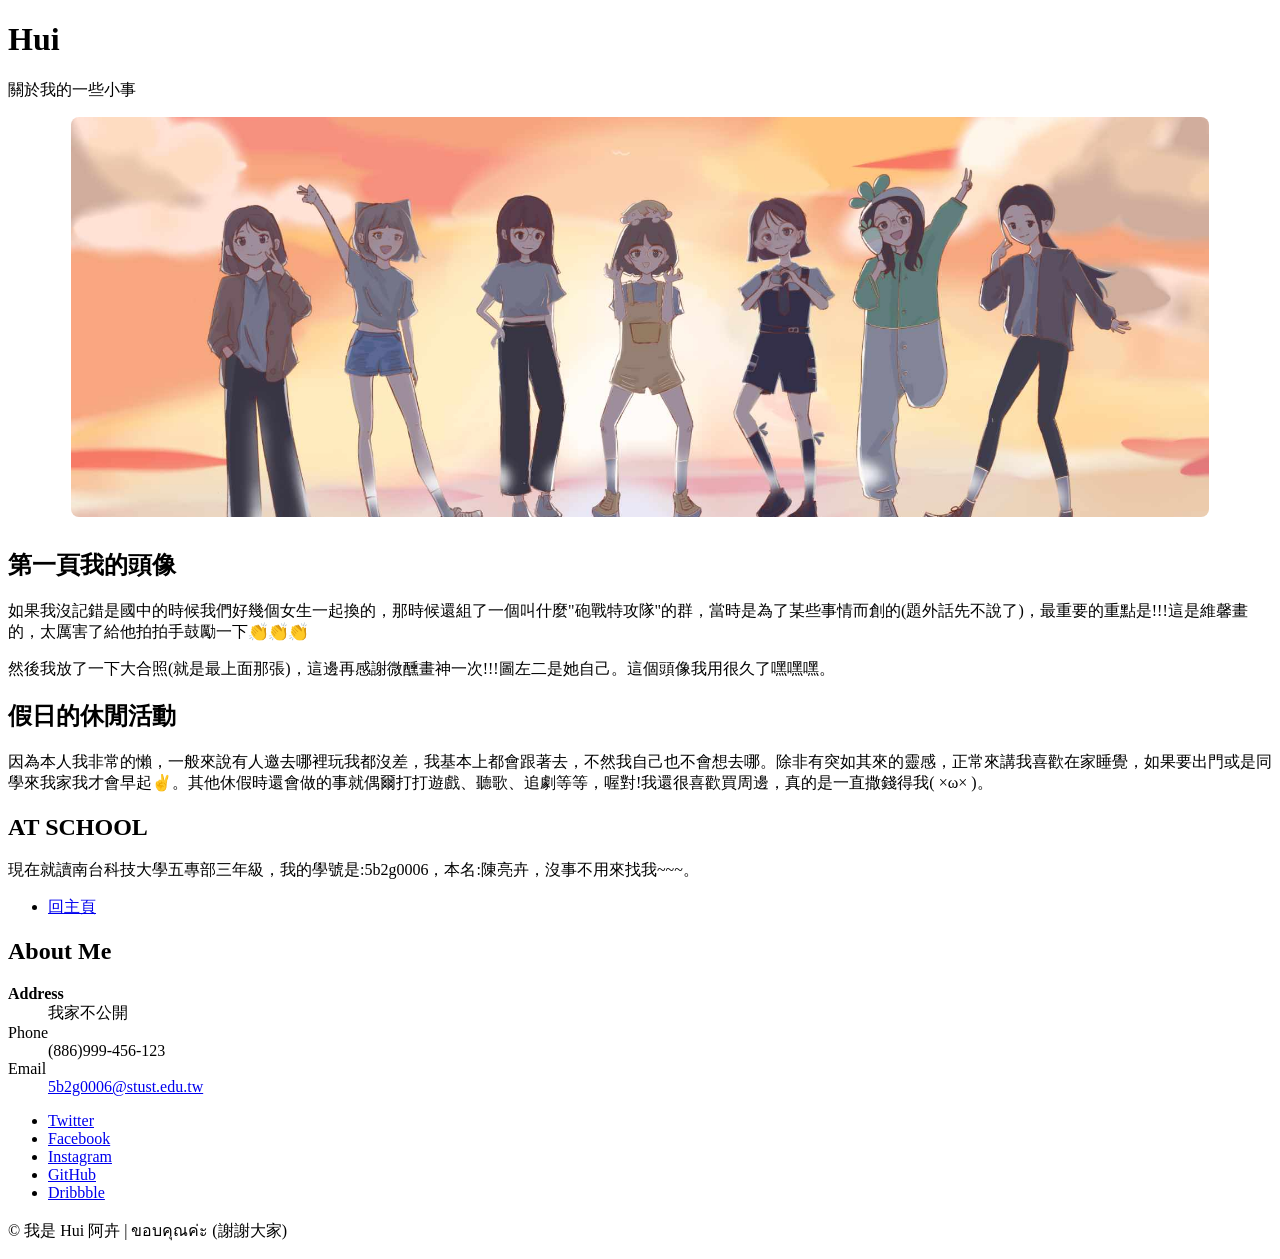
==== generic.html @ 8bd223f3 "Add files via upload" ====
<!DOCTYPE HTML>
<!--
	Stellar by HTML5 UP
	html5up.net | @ajlkn
	Free for personal and commercial use under the CCA 3.0 license (html5up.net/license)
-->
<html>
	<head>
		<title>mynameishui</title>
		<meta charset="utf-8" />
		<meta name="viewport" content="width=device-width, initial-scale=1, user-scalable=no" />
		<link rel="stylesheet" href="assets/css/main.css" />
		<noscript><link rel="stylesheet" href="assets/css/noscript.css" /></noscript>
	</head>
	<body class="is-preload">

		<!-- Wrapper -->
			<div id="wrapper">

				<!-- Header -->
					<header id="header">
						<h1>Hui</h1>
						<p>關於我的一些小事</p>
					</header>

				<!-- Main -->
					<div id="main">

						<!-- Content -->
							<section id="content" class="main">
								<div class="image main" style="display: block; width: 90%; height: 25em; overflow: hidden; border-radius: 8px; margin: 0 auto 2em auto;">
                                    <img src="images/pppp.jpeg" alt="合照" 
                                         style="display: block; width: 100%; height: 100%; object-fit: cover; object-position: center;" />
                                </div>
														
								<h2>第一頁我的頭像</h2>
								<p>如果我沒記錯是國中的時候我們好幾個女生一起換的，那時候還組了一個叫什麼"砲戰特攻隊"的群，當時是為了某些事情而創的(題外話先不說了)，最重要的重點是!!!這是維馨畫的，太厲害了給他拍拍手鼓勵一下👏👏👏</p>
								<p>然後我放了一下大合照(就是最上面那張)，這邊再感謝微醺畫神一次!!!圖左二是她自己。這個頭像我用很久了嘿嘿嘿。</p>
								<h2>假日的休閒活動</h2>
								<p>因為本人我非常的懶，一般來說有人邀去哪裡玩我都沒差，我基本上都會跟著去，不然我自己也不會想去哪。除非有突如其來的靈感，正常來講我喜歡在家睡覺，如果要出門或是同學來我家我才會早起✌️。其他休假時還會做的事就偶爾打打遊戲、聽歌、追劇等等，喔對!我還很喜歡買周邊，真的是一直撒錢得我( ×ω× )。</p>
							</section>

					</div>

				<!-- Footer -->
					<footer id="footer">
						<section>
							<h2>AT SCHOOL</h2>
							<p>現在就讀南台科技大學五專部三年級，我的學號是:5b2g0006，本名:陳亮卉，沒事不用來找我~~~。</p>
							<ul class="actions">
								<li><a href="index.html" class="button">回主頁</a></li>
							</ul>
						</section>
						<section>
							<h2>About Me</h2>
							<dl class="alt">
								<dt><strong>Address</strong></dt>
								<dd>我家不公開</dd>
								<dt>Phone</dt>
								<dd>(886)999-456-123</dd>
								<dt>Email</dt>
								<dd><a href="#">5b2g0006@stust.edu.tw</a></dd>
							</dl>
							<ul class="icons">
								<li><a href="#" class="icon brands fa-twitter alt"><span class="label">Twitter</span></a></li>
								<li><a href="#" class="icon brands fa-facebook-f alt"><span class="label">Facebook</span></a></li>
								<li><a href="https://www.instagram.com/syx._.0923_0304/" class="icon brands fa-instagram alt"><span class="label">Instagram</span></a></li>
								<li><a href="#" class="icon brands fa-github alt"><span class="label">GitHub</span></a></li>
								<li><a href="#" class="icon brands fa-dribbble alt"><span class="label">Dribbble</span></a></li>
							</ul>
						</section>
						<p class="copyright">&copy; 我是 Hui 阿卉 | ขอบคุณค่ะ (謝謝大家)</p>
					</footer>

			</div>

		<!-- Scripts -->
			<script src="assets/js/jquery.min.js"></script>
			<script src="assets/js/jquery.scrollex.min.js"></script>
			<script src="assets/js/jquery.scrolly.min.js"></script>
			<script src="assets/js/browser.min.js"></script>
			<script src="assets/js/breakpoints.min.js"></script>
			<script src="assets/js/util.js"></script>
			<script src="assets/js/main.js"></script>

	</body>
</html>
---- assets/css/main.css ----
@import url(fontawesome-all.min.css);
@import 'https://fonts.googleapis.com/css?family=Source+Sans+Pro:300,400';

/*
	Stellar by HTML5 UP
	html5up.net | @ajlkn
	Free for personal and commercial use under the CCA 3.0 license (html5up.net/license)
*/

html, body, div, span, applet, object,
iframe, h1, h2, h3, h4, h5, h6, p, blockquote,
pre, a, abbr, acronym, address, big, cite,
code, del, dfn, em, img, ins, kbd, q, s, samp,
small, strike, strong, sub, sup, tt, var, b,
u, i, center, dl, dt, dd, ol, ul, li, fieldset,
form, label, legend, table, caption, tbody,
tfoot, thead, tr, th, td, article, aside,
canvas, details, embed, figure, figcaption,
footer, header, hgroup, menu, nav, output, ruby,
section, summary, time, mark, audio, video {
	margin: 0;
	padding: 0;
	border: 0;
	font-size: 100%;
	font: inherit;
	vertical-align: baseline;}

article, aside, details, figcaption, figure,
footer, header, hgroup, menu, nav, section {
	display: block;}

body {
	line-height: 1;
}

ol, ul {
	list-style: none;
}

blockquote, q {
	quotes: none;
}

	blockquote:before, blockquote:after, q:before, q:after {
		content: '';
		content: none;
	}

table {
	border-collapse: collapse;
	border-spacing: 0;
}

body {
	-webkit-text-size-adjust: none;
}

mark {
	background-color: transparent;
	color: inherit;
}

input::-moz-focus-inner {
	border: 0;
	padding: 0;
}

input, select, textarea {
	-moz-appearance: none;
	-webkit-appearance: none;
	-ms-appearance: none;
	appearance: none;
}

/* Basic */

	@-ms-viewport {
		width: device-width;
	}

	body {
		-ms-overflow-style: scrollbar;
	}

	@media screen and (max-width: 480px) {

		html, body {
			min-width: 320px;
		}

	}

	html {
		box-sizing: border-box;
	}

	*, *:before, *:after {
		box-sizing: inherit;
	}

	body {
		background-color: #935d8c;
		background-image: url("images/overlay.png"), -moz-linear-gradient(45deg, #e37682 15%, #5f4d93 85%);
		background-image: url("images/overlay.png"), -webkit-linear-gradient(45deg, #e37682 15%, #5f4d93 85%);
		background-image: url("images/overlay.png"), -ms-linear-gradient(45deg, #e37682 15%, #5f4d93 85%);
		background-image: url("images/overlay.png"), linear-gradient(45deg, #e37682 15%, #5f4d93 85%);
	}

		body.is-preload *, body.is-preload *:before, body.is-preload *:after {
			-moz-animation: none !important;
			-webkit-animation: none !important;
			-ms-animation: none !important;
			animation: none !important;
			-moz-transition: none !important;
			-webkit-transition: none !important;
			-ms-transition: none !important;
			transition: none !important;
		}

/* Type */

	body {
		background-color: #935d8c;
		color: rgba(255, 255, 255, 0.65);
	}

	body, input, select, textarea {
		font-family: "Source Sans Pro", Helvetica, sans-serif;
		font-size: 17pt;
		font-weight: 300;
		line-height: 1.65;
	}

		@media screen and (max-width: 1680px) {

			body, input, select, textarea {
				font-size: 14pt;
			}

		}

		@media screen and (max-width: 1280px) {

			body, input, select, textarea {
				font-size: 12pt;
			}

		}

		@media screen and (max-width: 360px) {

			body, input, select, textarea {
				font-size: 11pt;
			}

		}

	a {
		-moz-transition: color 0.2s ease, border-bottom 0.2s ease;
		-webkit-transition: color 0.2s ease, border-bottom 0.2s ease;
		-ms-transition: color 0.2s ease, border-bottom 0.2s ease;
		transition: color 0.2s ease, border-bottom 0.2s ease;
		text-decoration: none;
		border-bottom: dotted 1px;
		color: inherit;
	}

		a:hover {
			border-bottom-color: transparent;
		}

	strong, b {
		font-weight: 400;
	}

	em, i {
		font-style: italic;
	}

	p {
		margin: 0 0 2em 0;
	}

		p.content {
			-moz-columns: 20em 2;
			-webkit-columns: 20em 2;
			-ms-columns: 20em 2;
			columns: 20em 2;
			-moz-column-gap: 2em;
			-webkit-column-gap: 2em;
			-ms-column-gap: 2em;
			column-gap: 2em;
			text-align: justify;
		}

	h1, h2, h3, h4, h5, h6 {
		font-weight: 300;
		line-height: 1.5;
		margin: 0 0 0.7em 0;
		letter-spacing: -0.025em;
	}

		h1 a, h2 a, h3 a, h4 a, h5 a, h6 a {
			color: inherit;
			text-decoration: none;
		}

	h1 {
		font-size: 2.5em;
		line-height: 1.2;
	}

	h2 {
		font-size: 1.5em;
	}

	h3 {
		font-size: 1.25em;
	}

	h4 {
		font-size: 1.1em;
	}

	h5 {
		font-size: 0.9em;
	}

	h6 {
		font-size: 0.7em;
	}

	@media screen and (max-width: 736px) {

		h1 {
			font-size: 2em;
		}

	}

	sub {
		font-size: 0.8em;
		position: relative;
		top: 0.5em;
	}

	sup {
		font-size: 0.8em;
		position: relative;
		top: -0.5em;
	}

	blockquote {
		border-left: solid 4px;
		font-style: italic;
		margin: 0 0 2em 0;
		padding: 0.5em 0 0.5em 2em;
	}

	code {
		border-radius: 8px;
		border: solid 1px;
		font-family: "Courier New", monospace;
		font-size: 0.9em;
		margin: 0 0.25em;
		padding: 0.25em 0.65em;
	}

	pre {
		-webkit-overflow-scrolling: touch;
		font-family: "Courier New", monospace;
		font-size: 0.9em;
		margin: 0 0 2em 0;
	}

		pre code {
			display: block;
			line-height: 1.75;
			padding: 1em 1.5em;
			overflow-x: auto;
		}

	hr {
		border: 0;
		border-bottom: solid 1px;
		margin: 2em 0;
	}

		hr.major {
			margin: 3em 0;
		}

	.align-left {
		text-align: left;
	}

	.align-center {
		text-align: center;
	}

	.align-right {
		text-align: right;
	}

	input, select, textarea {
		color: #ffffff;
	}

	a:hover {
		color: #ffffff;
	}

	strong, b {
		color: #ffffff;
	}

	h1, h2, h3, h4, h5, h6 {
		color: #ffffff;
	}

	blockquote {
		border-left-color: rgba(255, 255, 255, 0.35);
	}

	code {
		background: rgba(255, 255, 255, 0.075);
		border-color: rgba(255, 255, 255, 0.35);
	}

	hr {
		border-bottom-color: rgba(255, 255, 255, 0.35);
	}

/* Row */

	.row {
		display: flex;
		flex-wrap: wrap;
		box-sizing: border-box;
		align-items: stretch;
	}

		.row > * {
			box-sizing: border-box;
		}

		.row.gtr-uniform > * > :last-child {
			margin-bottom: 0;
		}

		.row.aln-left {
			justify-content: flex-start;
		}

		.row.aln-center {
			justify-content: center;
		}

		.row.aln-right {
			justify-content: flex-end;
		}

		.row.aln-top {
			align-items: flex-start;
		}

		.row.aln-middle {
			align-items: center;
		}

		.row.aln-bottom {
			align-items: flex-end;
		}

		.row > .imp {
			order: -1;
		}

		.row > .col-1 {
			width: 8.33333%;
		}

		.row > .off-1 {
			margin-left: 8.33333%;
		}

		.row > .col-2 {
			width: 16.66667%;
		}

		.row > .off-2 {
			margin-left: 16.66667%;
		}

		.row > .col-3 {
			width: 25%;
		}

		.row > .off-3 {
			margin-left: 25%;
		}

		.row > .col-4 {
			width: 33.33333%;
		}

		.row > .off-4 {
			margin-left: 33.33333%;
		}

		.row > .col-5 {
			width: 41.66667%;
		}

		.row > .off-5 {
			margin-left: 41.66667%;
		}

		.row > .col-6 {
			width: 50%;
		}

		.row > .off-6 {
			margin-left: 50%;
		}

		.row > .col-7 {
			width: 58.33333%;
		}

		.row > .off-7 {
			margin-left: 58.33333%;
		}

		.row > .col-8 {
			width: 66.66667%;
		}

		.row > .off-8 {
			margin-left: 66.66667%;
		}

		.row > .col-9 {
			width: 75%;
		}

		.row > .off-9 {
			margin-left: 75%;
		}

		.row > .col-10 {
			width: 83.33333%;
		}

		.row > .off-10 {
			margin-left: 83.33333%;
		}

		.row > .col-11 {
			width: 91.66667%;
		}

		.row > .off-11 {
			margin-left: 91.66667%;
		}

		.row > .col-12 {
			width: 100%;
		}

		.row > .off-12 {
			margin-left: 100%;
		}

		.row.gtr-0 {
			margin-top: 0;
			margin-left: 0em;
		}

			.row.gtr-0 > * {
				padding: 0 0 0 0em;
			}

			.row.gtr-0.gtr-uniform {
				margin-top: 0em;
			}

				.row.gtr-0.gtr-uniform > * {
					padding-top: 0em;
				}

		.row.gtr-25 {
			margin-top: 0;
			margin-left: -0.375em;
		}

			.row.gtr-25 > * {
				padding: 0 0 0 0.375em;
			}

			.row.gtr-25.gtr-uniform {
				margin-top: -0.375em;
			}

				.row.gtr-25.gtr-uniform > * {
					padding-top: 0.375em;
				}

		.row.gtr-50 {
			margin-top: 0;
			margin-left: -0.75em;
		}

			.row.gtr-50 > * {
				padding: 0 0 0 0.75em;
			}

			.row.gtr-50.gtr-uniform {
				margin-top: -0.75em;
			}

				.row.gtr-50.gtr-uniform > * {
					padding-top: 0.75em;
				}

		.row {
			margin-top: 0;
			margin-left: -1.5em;
		}

			.row > * {
				padding: 0 0 0 1.5em;
			}

			.row.gtr-uniform {
				margin-top: -1.5em;
			}

				.row.gtr-uniform > * {
					padding-top: 1.5em;
				}

		.row.gtr-150 {
			margin-top: 0;
			margin-left: -2.25em;
		}

			.row.gtr-150 > * {
				padding: 0 0 0 2.25em;
			}

			.row.gtr-150.gtr-uniform {
				margin-top: -2.25em;
			}

				.row.gtr-150.gtr-uniform > * {
					padding-top: 2.25em;
				}

		.row.gtr-200 {
			margin-top: 0;
			margin-left: -3em;
		}

			.row.gtr-200 > * {
				padding: 0 0 0 3em;
			}

			.row.gtr-200.gtr-uniform {
				margin-top: -3em;
			}

				.row.gtr-200.gtr-uniform > * {
					padding-top: 3em;
				}

		@media screen and (max-width: 1680px) {

			.row {
				display: flex;
				flex-wrap: wrap;
				box-sizing: border-box;
				align-items: stretch;
			}

				.row > * {
					box-sizing: border-box;
				}

				.row.gtr-uniform > * > :last-child {
					margin-bottom: 0;
				}

				.row.aln-left {
					justify-content: flex-start;
				}

				.row.aln-center {
					justify-content: center;
				}

				.row.aln-right {
					justify-content: flex-end;
				}

				.row.aln-top {
					align-items: flex-start;
				}

				.row.aln-middle {
					align-items: center;
				}

				.row.aln-bottom {
					align-items: flex-end;
				}

				.row > .imp-xlarge {
					order: -1;
				}

				.row > .col-1-xlarge {
					width: 8.33333%;
				}

				.row > .off-1-xlarge {
					margin-left: 8.33333%;
				}

				.row > .col-2-xlarge {
					width: 16.66667%;
				}

				.row > .off-2-xlarge {
					margin-left: 16.66667%;
				}

				.row > .col-3-xlarge {
					width: 25%;
				}

				.row > .off-3-xlarge {
					margin-left: 25%;
				}

				.row > .col-4-xlarge {
					width: 33.33333%;
				}

				.row > .off-4-xlarge {
					margin-left: 33.33333%;
				}

				.row > .col-5-xlarge {
					width: 41.66667%;
				}

				.row > .off-5-xlarge {
					margin-left: 41.66667%;
				}

				.row > .col-6-xlarge {
					width: 50%;
				}

				.row > .off-6-xlarge {
					margin-left: 50%;
				}

				.row > .col-7-xlarge {
					width: 58.33333%;
				}

				.row > .off-7-xlarge {
					margin-left: 58.33333%;
				}

				.row > .col-8-xlarge {
					width: 66.66667%;
				}

				.row > .off-8-xlarge {
					margin-left: 66.66667%;
				}

				.row > .col-9-xlarge {
					width: 75%;
				}

				.row > .off-9-xlarge {
					margin-left: 75%;
				}

				.row > .col-10-xlarge {
					width: 83.33333%;
				}

				.row > .off-10-xlarge {
					margin-left: 83.33333%;
				}

				.row > .col-11-xlarge {
					width: 91.66667%;
				}

				.row > .off-11-xlarge {
					margin-left: 91.66667%;
				}

				.row > .col-12-xlarge {
					width: 100%;
				}

				.row > .off-12-xlarge {
					margin-left: 100%;
				}

				.row.gtr-0 {
					margin-top: 0;
					margin-left: 0em;
				}

					.row.gtr-0 > * {
						padding: 0 0 0 0em;
					}

					.row.gtr-0.gtr-uniform {
						margin-top: 0em;
					}

						.row.gtr-0.gtr-uniform > * {
							padding-top: 0em;
						}

				.row.gtr-25 {
					margin-top: 0;
					margin-left: -0.375em;
				}

					.row.gtr-25 > * {
						padding: 0 0 0 0.375em;
					}

					.row.gtr-25.gtr-uniform {
						margin-top: -0.375em;
					}

						.row.gtr-25.gtr-uniform > * {
							padding-top: 0.375em;
						}

				.row.gtr-50 {
					margin-top: 0;
					margin-left: -0.75em;
				}

					.row.gtr-50 > * {
						padding: 0 0 0 0.75em;
					}

					.row.gtr-50.gtr-uniform {
						margin-top: -0.75em;
					}

						.row.gtr-50.gtr-uniform > * {
							padding-top: 0.75em;
						}

				.row {
					margin-top: 0;
					margin-left: -1.5em;
				}

					.row > * {
						padding: 0 0 0 1.5em;
					}

					.row.gtr-uniform {
						margin-top: -1.5em;
					}

						.row.gtr-uniform > * {
							padding-top: 1.5em;
						}

				.row.gtr-150 {
					margin-top: 0;
					margin-left: -2.25em;
				}

					.row.gtr-150 > * {
						padding: 0 0 0 2.25em;
					}

					.row.gtr-150.gtr-uniform {
						margin-top: -2.25em;
					}

						.row.gtr-150.gtr-uniform > * {
							padding-top: 2.25em;
						}

				.row.gtr-200 {
					margin-top: 0;
					margin-left: -3em;
				}

					.row.gtr-200 > * {
						padding: 0 0 0 3em;
					}

					.row.gtr-200.gtr-uniform {
						margin-top: -3em;
					}

						.row.gtr-200.gtr-uniform > * {
							padding-top: 3em;
						}

		}

		@media screen and (max-width: 1280px) {

			.row {
				display: flex;
				flex-wrap: wrap;
				box-sizing: border-box;
				align-items: stretch;
			}

				.row > * {
					box-sizing: border-box;
				}

				.row.gtr-uniform > * > :last-child {
					margin-bottom: 0;
				}

				.row.aln-left {
					justify-content: flex-start;
				}

				.row.aln-center {
					justify-content: center;
				}

				.row.aln-right {
					justify-content: flex-end;
				}

				.row.aln-top {
					align-items: flex-start;
				}

				.row.aln-middle {
					align-items: center;
				}

				.row.aln-bottom {
					align-items: flex-end;
				}

				.row > .imp-large {
					order: -1;
				}

				.row > .col-1-large {
					width: 8.33333%;
				}

				.row > .off-1-large {
					margin-left: 8.33333%;
				}

				.row > .col-2-large {
					width: 16.66667%;
				}

				.row > .off-2-large {
					margin-left: 16.66667%;
				}

				.row > .col-3-large {
					width: 25%;
				}

				.row > .off-3-large {
					margin-left: 25%;
				}

				.row > .col-4-large {
					width: 33.33333%;
				}

				.row > .off-4-large {
					margin-left: 33.33333%;
				}

				.row > .col-5-large {
					width: 41.66667%;
				}

				.row > .off-5-large {
					margin-left: 41.66667%;
				}

				.row > .col-6-large {
					width: 50%;
				}

				.row > .off-6-large {
					margin-left: 50%;
				}

				.row > .col-7-large {
					width: 58.33333%;
				}

				.row > .off-7-large {
					margin-left: 58.33333%;
				}

				.row > .col-8-large {
					width: 66.66667%;
				}

				.row > .off-8-large {
					margin-left: 66.66667%;
				}

				.row > .col-9-large {
					width: 75%;
				}

				.row > .off-9-large {
					margin-left: 75%;
				}

				.row > .col-10-large {
					width: 83.33333%;
				}

				.row > .off-10-large {
					margin-left: 83.33333%;
				}

				.row > .col-11-large {
					width: 91.66667%;
				}

				.row > .off-11-large {
					margin-left: 91.66667%;
				}

				.row > .col-12-large {
					width: 100%;
				}

				.row > .off-12-large {
					margin-left: 100%;
				}

				.row.gtr-0 {
					margin-top: 0;
					margin-left: 0em;
				}

					.row.gtr-0 > * {
						padding: 0 0 0 0em;
					}

					.row.gtr-0.gtr-uniform {
						margin-top: 0em;
					}

						.row.gtr-0.gtr-uniform > * {
							padding-top: 0em;
						}

				.row.gtr-25 {
					margin-top: 0;
					margin-left: -0.375em;
				}

					.row.gtr-25 > * {
						padding: 0 0 0 0.375em;
					}

					.row.gtr-25.gtr-uniform {
						margin-top: -0.375em;
					}

						.row.gtr-25.gtr-uniform > * {
							padding-top: 0.375em;
						}

				.row.gtr-50 {
					margin-top: 0;
					margin-left: -0.75em;
				}

					.row.gtr-50 > * {
						padding: 0 0 0 0.75em;
					}

					.row.gtr-50.gtr-uniform {
						margin-top: -0.75em;
					}

						.row.gtr-50.gtr-uniform > * {
							padding-top: 0.75em;
						}

				.row {
					margin-top: 0;
					margin-left: -1.5em;
				}

					.row > * {
						padding: 0 0 0 1.5em;
					}

					.row.gtr-uniform {
						margin-top: -1.5em;
					}

						.row.gtr-uniform > * {
							padding-top: 1.5em;
						}

				.row.gtr-150 {
					margin-top: 0;
					margin-left: -2.25em;
				}

					.row.gtr-150 > * {
						padding: 0 0 0 2.25em;
					}

					.row.gtr-150.gtr-uniform {
						margin-top: -2.25em;
					}

						.row.gtr-150.gtr-uniform > * {
							padding-top: 2.25em;
						}

				.row.gtr-200 {
					margin-top: 0;
					margin-left: -3em;
				}

					.row.gtr-200 > * {
						padding: 0 0 0 3em;
					}

					.row.gtr-200.gtr-uniform {
						margin-top: -3em;
					}

						.row.gtr-200.gtr-uniform > * {
							padding-top: 3em;
						}

		}

		@media screen and (max-width: 980px) {

			.row {
				display: flex;
				flex-wrap: wrap;
				box-sizing: border-box;
				align-items: stretch;
			}

				.row > * {
					box-sizing: border-box;
				}

				.row.gtr-uniform > * > :last-child {
					margin-bottom: 0;
				}

				.row.aln-left {
					justify-content: flex-start;
				}

				.row.aln-center {
					justify-content: center;
				}

				.row.aln-right {
					justify-content: flex-end;
				}

				.row.aln-top {
					align-items: flex-start;
				}

				.row.aln-middle {
					align-items: center;
				}

				.row.aln-bottom {
					align-items: flex-end;
				}

				.row > .imp-medium {
					order: -1;
				}

				.row > .col-1-medium {
					width: 8.33333%;
				}

				.row > .off-1-medium {
					margin-left: 8.33333%;
				}

				.row > .col-2-medium {
					width: 16.66667%;
				}

				.row > .off-2-medium {
					margin-left: 16.66667%;
				}

				.row > .col-3-medium {
					width: 25%;
				}

				.row > .off-3-medium {
					margin-left: 25%;
				}

				.row > .col-4-medium {
					width: 33.33333%;
				}

				.row > .off-4-medium {
					margin-left: 33.33333%;
				}

				.row > .col-5-medium {
					width: 41.66667%;
				}

				.row > .off-5-medium {
					margin-left: 41.66667%;
				}

				.row > .col-6-medium {
					width: 50%;
				}

				.row > .off-6-medium {
					margin-left: 50%;
				}

				.row > .col-7-medium {
					width: 58.33333%;
				}

				.row > .off-7-medium {
					margin-left: 58.33333%;
				}

				.row > .col-8-medium {
					width: 66.66667%;
				}

				.row > .off-8-medium {
					margin-left: 66.66667%;
				}

				.row > .col-9-medium {
					width: 75%;
				}

				.row > .off-9-medium {
					margin-left: 75%;
				}

				.row > .col-10-medium {
					width: 83.33333%;
				}

				.row > .off-10-medium {
					margin-left: 83.33333%;
				}

				.row > .col-11-medium {
					width: 91.66667%;
				}

				.row > .off-11-medium {
					margin-left: 91.66667%;
				}

				.row > .col-12-medium {
					width: 100%;
				}

				.row > .off-12-medium {
					margin-left: 100%;
				}

				.row.gtr-0 {
					margin-top: 0;
					margin-left: 0em;
				}

					.row.gtr-0 > * {
						padding: 0 0 0 0em;
					}

					.row.gtr-0.gtr-uniform {
						margin-top: 0em;
					}

						.row.gtr-0.gtr-uniform > * {
							padding-top: 0em;
						}

				.row.gtr-25 {
					margin-top: 0;
					margin-left: -0.375em;
				}

					.row.gtr-25 > * {
						padding: 0 0 0 0.375em;
					}

					.row.gtr-25.gtr-uniform {
						margin-top: -0.375em;
					}

						.row.gtr-25.gtr-uniform > * {
							padding-top: 0.375em;
						}

				.row.gtr-50 {
					margin-top: 0;
					margin-left: -0.75em;
				}

					.row.gtr-50 > * {
						padding: 0 0 0 0.75em;
					}

					.row.gtr-50.gtr-uniform {
						margin-top: -0.75em;
					}

						.row.gtr-50.gtr-uniform > * {
							padding-top: 0.75em;
						}

				.row {
					margin-top: 0;
					margin-left: -1.5em;
				}

					.row > * {
						padding: 0 0 0 1.5em;
					}

					.row.gtr-uniform {
						margin-top: -1.5em;
					}

						.row.gtr-uniform > * {
							padding-top: 1.5em;
						}

				.row.gtr-150 {
					margin-top: 0;
					margin-left: -2.25em;
				}

					.row.gtr-150 > * {
						padding: 0 0 0 2.25em;
					}

					.row.gtr-150.gtr-uniform {
						margin-top: -2.25em;
					}

						.row.gtr-150.gtr-uniform > * {
							padding-top: 2.25em;
						}

				.row.gtr-200 {
					margin-top: 0;
					margin-left: -3em;
				}

					.row.gtr-200 > * {
						padding: 0 0 0 3em;
					}

					.row.gtr-200.gtr-uniform {
						margin-top: -3em;
					}

						.row.gtr-200.gtr-uniform > * {
							padding-top: 3em;
						}

		}

		@media screen and (max-width: 736px) {

			.row {
				display: flex;
				flex-wrap: wrap;
				box-sizing: border-box;
				align-items: stretch;
			}

				.row > * {
					box-sizing: border-box;
				}

				.row.gtr-uniform > * > :last-child {
					margin-bottom: 0;
				}

				.row.aln-left {
					justify-content: flex-start;
				}

				.row.aln-center {
					justify-content: center;
				}

				.row.aln-right {
					justify-content: flex-end;
				}

				.row.aln-top {
					align-items: flex-start;
				}

				.row.aln-middle {
					align-items: center;
				}

				.row.aln-bottom {
					align-items: flex-end;
				}

				.row > .imp-small {
					order: -1;
				}

				.row > .col-1-small {
					width: 8.33333%;
				}

				.row > .off-1-small {
					margin-left: 8.33333%;
				}

				.row > .col-2-small {
					width: 16.66667%;
				}

				.row > .off-2-small {
					margin-left: 16.66667%;
				}

				.row > .col-3-small {
					width: 25%;
				}

				.row > .off-3-small {
					margin-left: 25%;
				}

				.row > .col-4-small {
					width: 33.33333%;
				}

				.row > .off-4-small {
					margin-left: 33.33333%;
				}

				.row > .col-5-small {
					width: 41.66667%;
				}

				.row > .off-5-small {
					margin-left: 41.66667%;
				}

				.row > .col-6-small {
					width: 50%;
				}

				.row > .off-6-small {
					margin-left: 50%;
				}

				.row > .col-7-small {
					width: 58.33333%;
				}

				.row > .off-7-small {
					margin-left: 58.33333%;
				}

				.row > .col-8-small {
					width: 66.66667%;
				}

				.row > .off-8-small {
					margin-left: 66.66667%;
				}

				.row > .col-9-small {
					width: 75%;
				}

				.row > .off-9-small {
					margin-left: 75%;
				}

				.row > .col-10-small {
					width: 83.33333%;
				}

				.row > .off-10-small {
					margin-left: 83.33333%;
				}

				.row > .col-11-small {
					width: 91.66667%;
				}

				.row > .off-11-small {
					margin-left: 91.66667%;
				}

				.row > .col-12-small {
					width: 100%;
				}

				.row > .off-12-small {
					margin-left: 100%;
				}

				.row.gtr-0 {
					margin-top: 0;
					margin-left: 0em;
				}

					.row.gtr-0 > * {
						padding: 0 0 0 0em;
					}

					.row.gtr-0.gtr-uniform {
						margin-top: 0em;
					}

						.row.gtr-0.gtr-uniform > * {
							padding-top: 0em;
						}

				.row.gtr-25 {
					margin-top: 0;
					margin-left: -0.25em;
				}

					.row.gtr-25 > * {
						padding: 0 0 0 0.25em;
					}

					.row.gtr-25.gtr-uniform {
						margin-top: -0.25em;
					}

						.row.gtr-25.gtr-uniform > * {
							padding-top: 0.25em;
						}

				.row.gtr-50 {
					margin-top: 0;
					margin-left: -0.5em;
				}

					.row.gtr-50 > * {
						padding: 0 0 0 0.5em;
					}

					.row.gtr-50.gtr-uniform {
						margin-top: -0.5em;
					}

						.row.gtr-50.gtr-uniform > * {
							padding-top: 0.5em;
						}

				.row {
					margin-top: 0;
					margin-left: -1em;
				}

					.row > * {
						padding: 0 0 0 1em;
					}

					.row.gtr-uniform {
						margin-top: -1em;
					}

						.row.gtr-uniform > * {
							padding-top: 1em;
						}

				.row.gtr-150 {
					margin-top: 0;
					margin-left: -1.5em;
				}

					.row.gtr-150 > * {
						padding: 0 0 0 1.5em;
					}

					.row.gtr-150.gtr-uniform {
						margin-top: -1.5em;
					}

						.row.gtr-150.gtr-uniform > * {
							padding-top: 1.5em;
						}

				.row.gtr-200 {
					margin-top: 0;
					margin-left: -2em;
				}

					.row.gtr-200 > * {
						padding: 0 0 0 2em;
					}

					.row.gtr-200.gtr-uniform {
						margin-top: -2em;
					}

						.row.gtr-200.gtr-uniform > * {
							padding-top: 2em;
						}

		}

		@media screen and (max-width: 480px) {

			.row {
				display: flex;
				flex-wrap: wrap;
				box-sizing: border-box;
				align-items: stretch;
			}

				.row > * {
					box-sizing: border-box;
				}

				.row.gtr-uniform > * > :last-child {
					margin-bottom: 0;
				}

				.row.aln-left {
					justify-content: flex-start;
				}

				.row.aln-center {
					justify-content: center;
				}

				.row.aln-right {
					justify-content: flex-end;
				}

				.row.aln-top {
					align-items: flex-start;
				}

				.row.aln-middle {
					align-items: center;
				}

				.row.aln-bottom {
					align-items: flex-end;
				}

				.row > .imp-xsmall {
					order: -1;
				}

				.row > .col-1-xsmall {
					width: 8.33333%;
				}

				.row > .off-1-xsmall {
					margin-left: 8.33333%;
				}

				.row > .col-2-xsmall {
					width: 16.66667%;
				}

				.row > .off-2-xsmall {
					margin-left: 16.66667%;
				}

				.row > .col-3-xsmall {
					width: 25%;
				}

				.row > .off-3-xsmall {
					margin-left: 25%;
				}

				.row > .col-4-xsmall {
					width: 33.33333%;
				}

				.row > .off-4-xsmall {
					margin-left: 33.33333%;
				}

				.row > .col-5-xsmall {
					width: 41.66667%;
				}

				.row > .off-5-xsmall {
					margin-left: 41.66667%;
				}

				.row > .col-6-xsmall {
					width: 50%;
				}

				.row > .off-6-xsmall {
					margin-left: 50%;
				}

				.row > .col-7-xsmall {
					width: 58.33333%;
				}

				.row > .off-7-xsmall {
					margin-left: 58.33333%;
				}

				.row > .col-8-xsmall {
					width: 66.66667%;
				}

				.row > .off-8-xsmall {
					margin-left: 66.66667%;
				}

				.row > .col-9-xsmall {
					width: 75%;
				}

				.row > .off-9-xsmall {
					margin-left: 75%;
				}

				.row > .col-10-xsmall {
					width: 83.33333%;
				}

				.row > .off-10-xsmall {
					margin-left: 83.33333%;
				}

				.row > .col-11-xsmall {
					width: 91.66667%;
				}

				.row > .off-11-xsmall {
					margin-left: 91.66667%;
				}

				.row > .col-12-xsmall {
					width: 100%;
				}

				.row > .off-12-xsmall {
					margin-left: 100%;
				}

				.row.gtr-0 {
					margin-top: 0;
					margin-left: 0em;
				}

					.row.gtr-0 > * {
						padding: 0 0 0 0em;
					}

					.row.gtr-0.gtr-uniform {
						margin-top: 0em;
					}

						.row.gtr-0.gtr-uniform > * {
							padding-top: 0em;
						}

				.row.gtr-25 {
					margin-top: 0;
					margin-left: -0.3125em;
				}

					.row.gtr-25 > * {
						padding: 0 0 0 0.3125em;
					}

					.row.gtr-25.gtr-uniform {
						margin-top: -0.3125em;
					}

						.row.gtr-25.gtr-uniform > * {
							padding-top: 0.3125em;
						}

				.row.gtr-50 {
					margin-top: 0;
					margin-left: -0.625em;
				}

					.row.gtr-50 > * {
						padding: 0 0 0 0.625em;
					}

					.row.gtr-50.gtr-uniform {
						margin-top: -0.625em;
					}

						.row.gtr-50.gtr-uniform > * {
							padding-top: 0.625em;
						}

				.row {
					margin-top: 0;
					margin-left: -1.25em;
				}

					.row > * {
						padding: 0 0 0 1.25em;
					}

					.row.gtr-uniform {
						margin-top: -1.25em;
					}

						.row.gtr-uniform > * {
							padding-top: 1.25em;
						}

				.row.gtr-150 {
					margin-top: 0;
					margin-left: -1.875em;
				}

					.row.gtr-150 > * {
						padding: 0 0 0 1.875em;
					}

					.row.gtr-150.gtr-uniform {
						margin-top: -1.875em;
					}

						.row.gtr-150.gtr-uniform > * {
							padding-top: 1.875em;
						}

				.row.gtr-200 {
					margin-top: 0;
					margin-left: -2.5em;
				}

					.row.gtr-200 > * {
						padding: 0 0 0 2.5em;
					}

					.row.gtr-200.gtr-uniform {
						margin-top: -2.5em;
					}

						.row.gtr-200.gtr-uniform > * {
							padding-top: 2.5em;
						}

		}

/* Box */

	.box {
		border-radius: 8px;
		border: solid;
		margin-bottom: 2em;
		padding: 1.5em;
	}

		.box > :last-child,
		.box > :last-child > :last-child,
		.box > :last-child > :last-child > :last-child {
			margin-bottom: 0;
		}

		.box.alt {
			border: 0;
			border-radius: 0;
			padding: 0;
		}

	.box {
		border-color: rgba(255, 255, 255, 0.35);
	}

/* Button */

	input[type="submit"],
	input[type="reset"],
	input[type="button"],
	button,
	.button {
		-moz-appearance: none;
		-webkit-appearance: none;
		-ms-appearance: none;
		appearance: none;
		-moz-transition: background-color 0.2s ease-in-out, color 0.2s ease-in-out;
		-webkit-transition: background-color 0.2s ease-in-out, color 0.2s ease-in-out;
		-ms-transition: background-color 0.2s ease-in-out, color 0.2s ease-in-out;
		transition: background-color 0.2s ease-in-out, color 0.2s ease-in-out;
		border-radius: 8px;
		border: 0;
		cursor: pointer;
		display: inline-block;
		font-weight: 300;
		height: 2.75em;
		line-height: 2.75em;
		min-width: 9.25em;
		padding: 0 1.5em;
		text-align: center;
		text-decoration: none;
		white-space: nowrap;
	}

		input[type="submit"].icon,
		input[type="reset"].icon,
		input[type="button"].icon,
		button.icon,
		.button.icon {
			padding-left: 1.35em;
		}

			input[type="submit"].icon:before,
			input[type="reset"].icon:before,
			input[type="button"].icon:before,
			button.icon:before,
			.button.icon:before {
				margin-right: 0.5em;
			}

		input[type="submit"].fit,
		input[type="reset"].fit,
		input[type="button"].fit,
		button.fit,
		.button.fit {
			width: 100%;
		}

		input[type="submit"].small,
		input[type="reset"].small,
		input[type="button"].small,
		button.small,
		.button.small {
			font-size: 0.8em;
		}

		input[type="submit"].large,
		input[type="reset"].large,
		input[type="button"].large,
		button.large,
		.button.large {
			font-size: 1.35em;
		}

		input[type="submit"].disabled, input[type="submit"]:disabled,
		input[type="reset"].disabled,
		input[type="reset"]:disabled,
		input[type="button"].disabled,
		input[type="button"]:disabled,
		button.disabled,
		button:disabled,
		.button.disabled,
		.button:disabled {
			pointer-events: none;
			opacity: 0.25;
		}

		@media screen and (max-width: 736px) {

			input[type="submit"],
			input[type="reset"],
			input[type="button"],
			button,
			.button {
				min-width: 0;
			}

		}

	input[type="submit"],
	input[type="reset"],
	input[type="button"],
	button,
	.button {
		background-color: transparent;
		box-shadow: inset 0 0 0 1px rgba(255, 255, 255, 0.35);
		color: #ffffff !important;
	}

		input[type="submit"]:hover,
		input[type="reset"]:hover,
		input[type="button"]:hover,
		button:hover,
		.button:hover {
			background-color: rgba(255, 255, 255, 0.075);
		}

		input[type="submit"]:active,
		input[type="reset"]:active,
		input[type="button"]:active,
		button:active,
		.button:active {
			background-color: rgba(255, 255, 255, 0.2);
		}

		input[type="submit"].icon:before,
		input[type="reset"].icon:before,
		input[type="button"].icon:before,
		button.icon:before,
		.button.icon:before {
			color: rgba(255, 255, 255, 0.5);
		}

		input[type="submit"].primary,
		input[type="reset"].primary,
		input[type="button"].primary,
		button.primary,
		.button.primary {
			background-color: #8cc9f0;
			color: #ffffff !important;
			box-shadow: none;
		}

			input[type="submit"].primary:hover,
			input[type="reset"].primary:hover,
			input[type="button"].primary:hover,
			button.primary:hover,
			.button.primary:hover {
				background-color: #9acff2;
			}

			input[type="submit"].primary:active,
			input[type="reset"].primary:active,
			input[type="button"].primary:active,
			button.primary:active,
			.button.primary:active {
				background-color: #7ec3ee;
			}

			input[type="submit"].primary.icon:before,
			input[type="reset"].primary.icon:before,
			input[type="button"].primary.icon:before,
			button.primary.icon:before,
			.button.primary.icon:before {
				color: #ffffff !important;
			}

/* Form */

	form {
		margin: 0 0 2em 0;
	}

	label {
		display: block;
		font-size: 0.9em;
		font-weight: 400;
		margin: 0 0 1em 0;
	}

	input[type="text"],
	input[type="password"],
	input[type="email"],
	select,
	textarea {
		-moz-appearance: none;
		-webkit-appearance: none;
		-ms-appearance: none;
		appearance: none;
		border-radius: 8px;
		border: solid 1px;
		color: inherit;
		display: block;
		outline: 0;
		padding: 0 1em;
		text-decoration: none;
		width: 100%;
	}

		input[type="text"]:invalid,
		input[type="password"]:invalid,
		input[type="email"]:invalid,
		select:invalid,
		textarea:invalid {
			box-shadow: none;
		}

	select {
		background-size: 1.25rem;
		background-repeat: no-repeat;
		background-position: calc(100% - 1rem) center;
		height: 2.75em;
		padding-right: 2.75em;
		text-overflow: ellipsis;
	}

		select:focus::-ms-value {
			background-color: transparent;
		}

		select::-ms-expand {
			display: none;
		}

	input[type="text"],
	input[type="password"],
	input[type="email"],
	select {
		height: 2.75em;
	}

	textarea {
		padding: 0.75em 1em;
	}

	input[type="checkbox"],
	input[type="radio"] {
		-moz-appearance: none;
		-webkit-appearance: none;
		-ms-appearance: none;
		appearance: none;
		display: block;
		float: left;
		margin-right: -2em;
		opacity: 0;
		width: 1em;
		z-index: -1;
	}

		input[type="checkbox"] + label,
		input[type="radio"] + label {
			text-decoration: none;
			cursor: pointer;
			display: inline-block;
			font-size: 1em;
			font-weight: 300;
			padding-left: 2.4em;
			padding-right: 0.75em;
			position: relative;
		}

			input[type="checkbox"] + label:before,
			input[type="radio"] + label:before {
				-moz-osx-font-smoothing: grayscale;
				-webkit-font-smoothing: antialiased;
				display: inline-block;
				font-style: normal;
				font-variant: normal;
				text-rendering: auto;
				line-height: 1;
				text-transform: none !important;
				font-family: 'Font Awesome 5 Free';
				font-weight: 900;
			}

			input[type="checkbox"] + label:before,
			input[type="radio"] + label:before {
				border-radius: 8px;
				border: solid 1px;
				content: '';
				display: inline-block;
				font-size: 0.8em;
				height: 2.0625em;
				left: 0;
				line-height: 2.0625em;
				position: absolute;
				text-align: center;
				top: 0;
				width: 2.0625em;
			}

		input[type="checkbox"]:checked + label:before,
		input[type="radio"]:checked + label:before {
			content: '\f00c';
		}

	input[type="checkbox"] + label:before {
		border-radius: 8px;
	}

	input[type="radio"] + label:before {
		border-radius: 100%;
	}

	::-webkit-input-placeholder {
		opacity: 1.0;
	}

	:-moz-placeholder {
		opacity: 1.0;
	}

	::-moz-placeholder {
		opacity: 1.0;
	}

	:-ms-input-placeholder {
		opacity: 1.0;
	}

	label {
		color: #ffffff;
	}

	input[type="text"],
	input[type="password"],
	input[type="email"],
	select,
	textarea {
		background-color: rgba(255, 255, 255, 0.075);
		border-color: rgba(255, 255, 255, 0.35);
	}

		input[type="text"]:focus,
		input[type="password"]:focus,
		input[type="email"]:focus,
		select:focus,
		textarea:focus {
			border-color: #8cc9f0;
			box-shadow: 0 0 0 1px #8cc9f0;
		}

	select {
		background-image: url("data:image/svg+xml;charset=utf8,%3Csvg xmlns='http://www.w3.org/2000/svg' width='40' height='40' preserveAspectRatio='none' viewBox='0 0 40 40'%3E%3Cpath d='M9.4,12.3l10.4,10.4l10.4-10.4c0.2-0.2,0.5-0.4,0.9-0.4c0.3,0,0.6,0.1,0.9,0.4l3.3,3.3c0.2,0.2,0.4,0.5,0.4,0.9 c0,0.4-0.1,0.6-0.4,0.9L20.7,31.9c-0.2,0.2-0.5,0.4-0.9,0.4c-0.3,0-0.6-0.1-0.9-0.4L4.3,17.3c-0.2-0.2-0.4-0.5-0.4-0.9 c0-0.4,0.1-0.6,0.4-0.9l3.3-3.3c0.2-0.2,0.5-0.4,0.9-0.4S9.1,12.1,9.4,12.3z' fill='rgba(255, 255, 255, 0.35)' /%3E%3C/svg%3E");
	}

		select option {
			color: #ffffff;
			background: #935d8c;
		}

	input[type="checkbox"] + label,
	input[type="radio"] + label {
		color: rgba(255, 255, 255, 0.65);
	}

		input[type="checkbox"] + label:before,
		input[type="radio"] + label:before {
			background: rgba(255, 255, 255, 0.075);
			border-color: rgba(255, 255, 255, 0.35);
		}

	input[type="checkbox"]:checked + label:before,
	input[type="radio"]:checked + label:before {
		background-color: #ffffff;
		border-color: #ffffff;
		color: #935d8c;
	}

	input[type="checkbox"]:focus + label:before,
	input[type="radio"]:focus + label:before {
		border-color: #8cc9f0;
		box-shadow: 0 0 0 1px #8cc9f0;
	}

	::-webkit-input-placeholder {
		color: rgba(255, 255, 255, 0.5) !important;
	}

	:-moz-placeholder {
		color: rgba(255, 255, 255, 0.5) !important;
	}

	::-moz-placeholder {
		color: rgba(255, 255, 255, 0.5) !important;
	}

	:-ms-input-placeholder {
		color: rgba(255, 255, 255, 0.5) !important;
	}

	.formerize-placeholder {
		color: rgba(255, 255, 255, 0.5) !important;
	}

/* Icon */

	.icon {
		text-decoration: none;
		-moz-transition: background-color 0.2s ease-in-out, color 0.2s ease-in-out;
		-webkit-transition: background-color 0.2s ease-in-out, color 0.2s ease-in-out;
		-ms-transition: background-color 0.2s ease-in-out, color 0.2s ease-in-out;
		transition: background-color 0.2s ease-in-out, color 0.2s ease-in-out;
		border-bottom: none;
		position: relative;
	}

		.icon:before {
			-moz-osx-font-smoothing: grayscale;
			-webkit-font-smoothing: antialiased;
			display: inline-block;
			font-style: normal;
			font-variant: normal;
			text-rendering: auto;
			line-height: 1;
			text-transform: none !important;
			font-family: 'Font Awesome 5 Free';
			font-weight: 400;
		}

		.icon > .label {
			display: none;
		}

		.icon:before {
			line-height: solid;
		}

		.icon.solid:before {
			font-weight: 900;
		}

		.icon.brands:before {
			font-family: 'Font Awesome 5 Brands';
		}

		.icon.major {
			border: solid 1px;
			display: inline-block;
			border-radius: 100%;
			padding: 0.65em;
			margin: 0 0 2em 0;
			cursor: default;
		}

			.icon.major:before {
				display: inline-block;
				font-size: 6.25rem;
				width: 2.25em;
				height: 2.25em;
				line-height: 2.2em;
				border-radius: 100%;
				border: solid 1px;
				text-align: center;
			}

		.icon.alt {
			display: inline-block;
			border: solid 1px;
			border-radius: 100%;
		}

			.icon.alt:before {
				display: block;
				font-size: 1.25em;
				width: 2em;
				height: 2em;
				text-align: center;
				line-height: 2em;
			}

		.icon.style1 {
			color: #efa8b0;
		}

		.icon.style2 {
			color: #c79cc8;
		}

		.icon.style3 {
			color: #a89cc8;
		}

		.icon.style4 {
			color: #9bb2e1;
		}

		.icon.style5 {
			color: #8cc9f0;
		}

		@media screen and (max-width: 1680px) {

			.icon.major:before {
				font-size: 5.5rem;
			}

		}

		@media screen and (max-width: 1280px) {

			.icon.major:before {
				font-size: 4.75rem;
			}

		}

		@media screen and (max-width: 736px) {

			.icon.major {
				margin: 0 0 1.5em 0;
				padding: 0.35em;
			}

				.icon.major:before {
					font-size: 3.5rem;
				}

		}

	.icon.major {
		border-color: rgba(255, 255, 255, 0.35);
	}

		.icon.major:before {
			border-color: rgba(255, 255, 255, 0.35);
		}

	.icon.alt {
		border-color: rgba(255, 255, 255, 0.35);
		color: #ffffff;
	}

		.icon.alt:hover {
			background-color: rgba(255, 255, 255, 0.075);
		}

		.icon.alt:active {
			background-color: rgba(255, 255, 255, 0.2);
		}

/* Image */

	.image {
		border-radius: 8px;
		border: 0;
		display: inline-block;
		position: relative;
	}

		.image img {
			border-radius: 8px;
			display: block;
		}

		.image.left, .image.right {
			max-width: 40%;
		}

			.image.left img, .image.right img {
				width: 100%;
			}

		.image.left {
			float: left;
			margin: 0 1.5em 1em 0;
			top: 0.25em;
		}

		.image.right {
			float: right;
			margin: 0 0 1em 1.5em;
			top: 0.25em;
		}

		.image.fit {
			display: block;
			margin: 0 0 2em 0;
			width: 100%;
		}

			.image.fit img {
				width: 100%;
			}

		.image.main {
			display: block;
			margin: 0 0 3em 0;
			width: 100%;
		}

			.image.main img {
				width: 100%;
			}

/* List */

	ol {
		list-style: decimal;
		margin: 0 0 2em 0;
		padding-left: 1.25em;
	}

		ol li {
			padding-left: 0.25em;
		}

	ul {
		list-style: disc;
		margin: 0 0 2em 0;
		padding-left: 1em;
	}

		ul li {
			padding-left: 0.5em;
		}

		ul.alt {
			list-style: none;
			padding-left: 0;
		}

			ul.alt li {
				border-top: solid 1px;
				padding: 0.5em 0;
			}

				ul.alt li:first-child {
					border-top: 0;
					padding-top: 0;
				}

	dl {
		margin: 0 0 2em 0;
	}

		dl dt {
			display: block;
			font-weight: 400;
			margin: 0 0 1em 0;
		}

		dl dd {
			margin-left: 2em;
		}

		dl.alt dt {
			display: block;
			width: 3em;
			margin: 0;
			clear: left;
			float: left;
		}

		dl.alt dd {
			margin: 0 0 0.85em 5.5em;
		}

		dl.alt:after {
			content: '';
			display: block;
			clear: both;
		}

	ul.alt li {
		border-top-color: rgba(255, 255, 255, 0.35);
	}

	dl dt {
		color: #ffffff;
	}

/* Actions */

	ul.actions {
		display: -moz-flex;
		display: -webkit-flex;
		display: -ms-flex;
		display: flex;
		cursor: default;
		list-style: none;
		margin-left: -1em;
		padding-left: 0;
	}

		ul.actions li {
			padding: 0 0 0 1em;
			vertical-align: middle;
		}

		ul.actions.special {
			-moz-justify-content: center;
			-webkit-justify-content: center;
			-ms-justify-content: center;
			justify-content: center;
			width: 100%;
			margin-left: 0;
		}

			ul.actions.special li:first-child {
				padding-left: 0;
			}

		ul.actions.stacked {
			-moz-flex-direction: column;
			-webkit-flex-direction: column;
			-ms-flex-direction: column;
			flex-direction: column;
			margin-left: 0;
		}

			ul.actions.stacked li {
				padding: 1.3em 0 0 0;
			}

				ul.actions.stacked li:first-child {
					padding-top: 0;
				}

		ul.actions.fit {
			width: calc(100% + 1em);
		}

			ul.actions.fit li {
				-moz-flex-grow: 1;
				-webkit-flex-grow: 1;
				-ms-flex-grow: 1;
				flex-grow: 1;
				-moz-flex-shrink: 1;
				-webkit-flex-shrink: 1;
				-ms-flex-shrink: 1;
				flex-shrink: 1;
				width: 100%;
			}

				ul.actions.fit li > * {
					width: 100%;
				}

			ul.actions.fit.stacked {
				width: 100%;
			}

		@media screen and (max-width: 480px) {

			ul.actions:not(.fixed) {
				-moz-flex-direction: column;
				-webkit-flex-direction: column;
				-ms-flex-direction: column;
				flex-direction: column;
				margin-left: 0;
				width: 100% !important;
			}

				ul.actions:not(.fixed) li {
					-moz-flex-grow: 1;
					-webkit-flex-grow: 1;
					-ms-flex-grow: 1;
					flex-grow: 1;
					-moz-flex-shrink: 1;
					-webkit-flex-shrink: 1;
					-ms-flex-shrink: 1;
					flex-shrink: 1;
					padding: 1em 0 0 0;
					text-align: center;
					width: 100%;
				}

					ul.actions:not(.fixed) li > * {
						width: 100%;
					}

					ul.actions:not(.fixed) li:first-child {
						padding-top: 0;
					}

					ul.actions:not(.fixed) li input[type="submit"],
					ul.actions:not(.fixed) li input[type="reset"],
					ul.actions:not(.fixed) li input[type="button"],
					ul.actions:not(.fixed) li button,
					ul.actions:not(.fixed) li .button {
						width: 100%;
					}

						ul.actions:not(.fixed) li input[type="submit"].icon:before,
						ul.actions:not(.fixed) li input[type="reset"].icon:before,
						ul.actions:not(.fixed) li input[type="button"].icon:before,
						ul.actions:not(.fixed) li button.icon:before,
						ul.actions:not(.fixed) li .button.icon:before {
							margin-left: -0.5rem;
						}

		}

/* Icons */

	ul.icons {
		cursor: default;
		list-style: none;
		padding-left: 0;
	}

		ul.icons li {
			display: inline-block;
			padding: 0 0.65em 0 0;
		}

			ul.icons li:last-child {
				padding-right: 0 !important;
			}

/* Section/Article */

	section.special, article.special {
		text-align: center;
	}

	header.major {
		margin-bottom: 3em;
	}

		header.major h2 {
			font-size: 2em;
		}

			header.major h2:after {
				display: block;
				content: '';
				width: 3.25em;
				height: 2px;
				margin: 0.7em 0 1em 0;
				border-radius: 2px;
			}

				section.special header.major h2:after, article.special header.major h2:after {
					margin-left: auto;
					margin-right: auto;
				}

		header.major p {
			font-size: 1.25em;
			letter-spacing: -0.025em;
		}

		header.major.special {
			text-align: center;
		}

			header.major.special h2:after {
				margin-left: auto;
				margin-right: auto;
			}

	footer.major {
		margin-top: 3em;
	}

	@media screen and (max-width: 736px) {

		header.major {
			margin-bottom: 0;
		}

			header.major h2 {
				font-size: 1.5em;
			}

			header.major p {
				font-size: 1em;
				letter-spacing: 0;
			}

				header.major p br {
					display: none;
				}

		footer.major {
			margin-top: 0;
		}

	}

	header.major h2:after {
		background-color: rgba(255, 255, 255, 0.35);
	}

/* Table */

	.table-wrapper {
		-webkit-overflow-scrolling: touch;
		overflow-x: auto;
	}

	table {
		margin: 0 0 2em 0;
		width: 100%;
	}

		table tbody tr {
			border: solid 1px;
			border-left: 0;
			border-right: 0;
		}

		table td {
			padding: 0.75em 0.75em;
		}

		table th {
			font-size: 0.9em;
			font-weight: 400;
			padding: 0 0.75em 0.75em 0.75em;
			text-align: left;
		}

		table thead {
			border-bottom: solid 2px;
		}

		table tfoot {
			border-top: solid 2px;
		}

		table.alt {
			border-collapse: separate;
		}

			table.alt tbody tr td {
				border: solid 1px;
				border-left-width: 0;
				border-top-width: 0;
			}

				table.alt tbody tr td:first-child {
					border-left-width: 1px;
				}

			table.alt tbody tr:first-child td {
				border-top-width: 1px;
			}

			table.alt thead {
				border-bottom: 0;
			}

			table.alt tfoot {
				border-top: 0;
			}

	table tbody tr {
		border-color: rgba(255, 255, 255, 0.35);
	}

		table tbody tr:nth-child(2n + 1) {
			background-color: rgba(255, 255, 255, 0.075);
		}

	table th {
		color: #ffffff;
	}

	table thead {
		border-bottom-color: rgba(255, 255, 255, 0.35);
	}

	table tfoot {
		border-top-color: rgba(255, 255, 255, 0.35);
	}

	table.alt tbody tr td {
		border-color: rgba(255, 255, 255, 0.35);
	}

/* Features */

	.features {
		display: -moz-flex;
		display: -webkit-flex;
		display: -ms-flex;
		display: flex;
		-moz-flex-wrap: wrap;
		-webkit-flex-wrap: wrap;
		-ms-flex-wrap: wrap;
		flex-wrap: wrap;
		-moz-justify-content: center;
		-webkit-justify-content: center;
		-ms-justify-content: center;
		justify-content: center;
		width: calc(100% + 2em);
		margin: 0 0 3em -2em;
		padding: 0;
		list-style: none;
	}

		.features li {
			width: calc(33.33333% - 2em);
			margin-left: 2em;
			margin-top: 3em;
			padding: 0;
		}

			.features li:nth-child(1), .features li:nth-child(2), .features li:nth-child(3) {
				margin-top: 0;
			}

			.features li > :last-child {
				margin-bottom: 0;
			}

		@media screen and (max-width: 980px) {

			.features li {
				width: calc(50% - 2em);
			}

				.features li:nth-child(3) {
					margin-top: 3em;
				}

		}

		@media screen and (max-width: 736px) {

			.features {
				width: 100%;
				margin: 0 0 2em 0;
			}

				.features li {
					width: 100%;
					margin-left: 0;
					margin-top: 2em;
				}

					.features li:nth-child(2), .features li:nth-child(3) {
						margin-top: 2em;
					}

		}

/* Statistics */

	.statistics {
		display: -moz-flex;
		display: -webkit-flex;
		display: -ms-flex;
		display: flex;
		width: 100%;
		margin: 0 0 3em 0;
		padding: 0;
		list-style: none;
		cursor: default;
	}

		.statistics li {
			-moz-flex: 1;
			-webkit-flex: 1;
			-ms-flex: 1;
			flex: 1;
			padding: 1.5em;
			color: #ffffff;
			text-align: center;
		}

			.statistics li.style1 {
				background-color: #efa8b0;
			}

			.statistics li.style2 {
				background-color: #c79cc8;
			}

			.statistics li.style3 {
				background-color: #a89cc8;
			}

			.statistics li.style4 {
				background-color: #9bb2e1;
			}

			.statistics li.style5 {
				background-color: #8cc9f0;
			}

			.statistics li strong, .statistics li b {
				display: block;
				font-size: 2em;
				line-height: 1.1;
				color: inherit !important;
				font-weight: 300;
				letter-spacing: -0.025em;
			}

			.statistics li:first-child {
				border-top-left-radius: 8px;
				border-bottom-left-radius: 8px;
			}

			.statistics li:last-child {
				border-top-right-radius: 8px;
				border-bottom-right-radius: 8px;
			}

			.statistics li .icon {
				display: inline-block;
			}

				.statistics li .icon:before {
					font-size: 2.75rem;
					line-height: 1.3;
				}

		@media screen and (max-width: 980px) {

			.statistics li strong, .statistics li b {
				font-size: 1.5em;
			}

		}

		@media screen and (max-width: 736px) {

			.statistics {
				display: block;
				width: 20em;
				max-width: 100%;
				margin: 0 auto 2em auto;
			}

				.statistics li:first-child {
					border-bottom-left-radius: 0;
					border-top-right-radius: 8px;
				}

				.statistics li:last-child {
					border-top-right-radius: 0;
					border-bottom-left-radius: 8px;
				}

				.statistics li .icon:before {
					font-size: 3.75rem;
				}

				.statistics li strong, .statistics li b {
					font-size: 2.5em;
				}

		}

/* Spotlight */

	.spotlight {
		display: -moz-flex;
		display: -webkit-flex;
		display: -ms-flex;
		display: flex;
		-moz-align-items: center;
		-webkit-align-items: center;
		-ms-align-items: center;
		align-items: center;
		margin: 0 0 2em 0;
	}

		.spotlight .content {
			-moz-flex: 1;
			-webkit-flex: 1;
			-ms-flex: 1;
			flex: 1;
		}

			.spotlight .content > :last-child {
				margin-bottom: 0;
			}

			.spotlight .content header.major {
				margin: 0 0 2em 0;
			}

		.spotlight .image {
			display: inline-block;
			margin-left: 4em;
			padding: 0.65em;
			border-radius: 100%;
			border: solid 1px;
		}

			.spotlight .image img {
				display: block;
				border-radius: 100%;
				width: 16em;
			}

		@media screen and (max-width: 980px) {

			.spotlight {
				-moz-flex-direction: column-reverse;
				-webkit-flex-direction: column-reverse;
				-ms-flex-direction: column-reverse;
				flex-direction: column-reverse;
				text-align: center;
			}

				.spotlight .content {
					-moz-flex: 0 1 auto;
					-webkit-flex: 0 1 auto;
					-ms-flex: 0 1 auto;
					flex: 0 1 auto;
					width: 100%;
				}

					.spotlight .content header.major h2:after {
						margin-left: auto;
						margin-right: auto;
					}

					.spotlight .content .actions {
						-moz-justify-content: center;
						-webkit-justify-content: center;
						-ms-justify-content: center;
						justify-content: center;
						width: calc(100% + 1em);
					}

				.spotlight .image {
					-moz-flex: 0 1 auto;
					-webkit-flex: 0 1 auto;
					-ms-flex: 0 1 auto;
					flex: 0 1 auto;
					margin-left: 0;
					margin-bottom: 2em;
				}

		}

		@media screen and (max-width: 736px) {

			.spotlight .image {
				padding: 0.35em;
			}

				.spotlight .image img {
					width: 12em;
				}

		}

	.spotlight .image {
		border-color: rgba(255, 255, 255, 0.35);
	}

/* Header */

	#header {
		padding: 5em 5em 1em 5em ;
		text-align: center;
	}

		#header h1 {
			margin: 0 0 0.25em 0;
		}

		#header p {
			font-size: 1.25em;
			letter-spacing: -0.025em;
		}

		#header.alt {
			padding: 7em 5em 4em 5em ;
		}

			#header.alt h1 {
				font-size: 3.25em;
			}

			#header.alt > * {
				-moz-transition: opacity 3s ease;
				-webkit-transition: opacity 3s ease;
				-ms-transition: opacity 3s ease;
				transition: opacity 3s ease;
				-moz-transition-delay: 0.5s;
				-webkit-transition-delay: 0.5s;
				-ms-transition-delay: 0.5s;
				transition-delay: 0.5s;
				opacity: 1;
			}

			#header.alt .logo {
				-moz-transition: opacity 1.25s ease, -moz-transform 0.5s ease;
				-webkit-transition: opacity 1.25s ease, -webkit-transform 0.5s ease;
				-ms-transition: opacity 1.25s ease, -ms-transform 0.5s ease;
				transition: opacity 1.25s ease, transform 0.5s ease;
				-moz-transition-delay: 0s;
				-webkit-transition-delay: 0s;
				-ms-transition-delay: 0s;
				transition-delay: 0s;
				display: block;
				margin: 0 0 1.5em 0;
			}

				#header.alt .logo img {
					display: block;
					margin: 0 auto;
					max-width: 75%;
				}

		@media screen and (max-width: 1280px) {

			#header {
				padding: 4em 4em 0.1em 4em ;
			}

				#header.alt {
					padding: 6em 4em 3em 4em ;
				}

		}

		@media screen and (max-width: 980px) {

			#header {
				padding: 4em 3em 0.1em 3em ;
			}

				#header.alt {
					padding: 5em 3em 2em 3em ;
				}

		}

		@media screen and (max-width: 736px) {

			#header {
				padding: 3em 2em 0.1em 2em ;
			}

				#header p {
					font-size: 1em;
					letter-spacing: 0;
				}

					#header p br {
						display: none;
					}

				#header.alt {
					padding: 4em 2em 1em 2em ;
				}

					#header.alt h1 {
						font-size: 2.5em;
					}

		}

		@media screen and (max-width: 480px) {

			#header {
				padding: 3em 1.5em 0.1em 1.5em ;
			}

				#header.alt {
					padding: 4em 1.5em 1em 1.5em ;
				}

		}

		@media screen and (max-width: 360px) {

			#header {
				padding: 2.5em 1em 0.1em 1em ;
			}

				#header.alt {
					padding: 3.5em 1em 0.5em 1em ;
				}

		}

		body.is-preload #header.alt > * {
			opacity: 0;
		}

		body.is-preload #header.alt .logo {
			-moz-transform: scale(0.8) rotate(-30deg);
			-webkit-transform: scale(0.8) rotate(-30deg);
			-ms-transform: scale(0.8) rotate(-30deg);
			transform: scale(0.8) rotate(-30deg);
		}

/* Nav */

	#nav {
		-moz-transition: background-color 0.2s ease, border-top-left-radius 0.2s ease, border-top-right-radius 0.2s ease, padding 0.2s ease;
		-webkit-transition: background-color 0.2s ease, border-top-left-radius 0.2s ease, border-top-right-radius 0.2s ease, padding 0.2s ease;
		-ms-transition: background-color 0.2s ease, border-top-left-radius 0.2s ease, border-top-right-radius 0.2s ease, padding 0.2s ease;
		transition: background-color 0.2s ease, border-top-left-radius 0.2s ease, border-top-right-radius 0.2s ease, padding 0.2s ease;
		background-color: #ffffff;
		color: #636363;
		position: absolute;
		width: 64em;
		max-width: calc(100% - 4em);
		padding: 1em;
		background-color: #f7f7f7;
		border-top-left-radius: 0.25em;
		border-top-right-radius: 0.25em;
		cursor: default;
		text-align: center;
	}

		#nav input, #nav select, #nav textarea {
			color: #636363;
		}

		#nav a:hover {
			color: #636363;
		}

		#nav strong, #nav b {
			color: #636363;
		}

		#nav h1, #nav h2, #nav h3, #nav h4, #nav h5, #nav h6 {
			color: #636363;
		}

		#nav blockquote {
			border-left-color: #dddddd;
		}

		#nav code {
			background: rgba(222, 222, 222, 0.25);
			border-color: #dddddd;
		}

		#nav hr {
			border-bottom-color: #dddddd;
		}

		#nav + #main {
			padding-top: 4.25em;
		}

		#nav ul {
			margin: 0;
			padding: 0;
			list-style: none;
		}

			#nav ul li {
				-moz-transition: margin 0.2s ease;
				-webkit-transition: margin 0.2s ease;
				-ms-transition: margin 0.2s ease;
				transition: margin 0.2s ease;
				display: inline-block;
				margin: 0 0.35em;
				padding: 0;
				vertical-align: middle;
			}

				#nav ul li a {
					-moz-transition: font-size 0.2s ease;
					-webkit-transition: font-size 0.2s ease;
					-ms-transition: font-size 0.2s ease;
					transition: font-size 0.2s ease;
					display: inline-block;
					height: 2.25em;
					line-height: 2.25em;
					padding: 0 1.25em;
					border: 0;
					border-radius: 8px;
					box-shadow: inset 0 0 0 1px transparent;
				}

					#nav ul li a:hover {
						background-color: rgba(222, 222, 222, 0.25);
					}

					#nav ul li a.active {
						background-color: #ffffff;
						box-shadow: none;
					}

		#nav.alt {
			position: fixed;
			top: 0;
			padding: 0.5em 1em;
			background-color: rgba(247, 247, 247, 0.95);
			border-top-left-radius: 0;
			border-top-right-radius: 0;
			z-index: 10000;
		}

			#nav.alt ul li {
				margin: 0 0.175em;
			}

				#nav.alt ul li a {
					font-size: 0.9em;
				}

		@media screen and (max-width: 736px) {

			#nav {
				display: none;
			}

				#nav + #main {
					padding-top: 0;
				}

		}

/* Main */

	#main {
		background-color: #ffffff;
		color: #636363;
		border-radius: 0.25em;
	}

		#main input, #main select, #main textarea {
			color: #636363;
		}

		#main a:hover {
			color: #636363;
		}

		#main strong, #main b {
			color: #636363;
		}

		#main h1, #main h2, #main h3, #main h4, #main h5, #main h6 {
			color: #636363;
		}

		#main blockquote {
			border-left-color: #dddddd;
		}

		#main code {
			background: rgba(222, 222, 222, 0.25);
			border-color: #dddddd;
		}

		#main hr {
			border-bottom-color: #dddddd;
		}

		#main .box {
			border-color: #dddddd;
		}

		#main input[type="submit"],
		#main input[type="reset"],
		#main input[type="button"],
		#main button,
		#main .button {
			background-color: transparent;
			box-shadow: inset 0 0 0 1px #dddddd;
			color: #636363 !important;
		}

			#main input[type="submit"]:hover,
			#main input[type="reset"]:hover,
			#main input[type="button"]:hover,
			#main button:hover,
			#main .button:hover {
				background-color: rgba(222, 222, 222, 0.25);
			}

			#main input[type="submit"]:active,
			#main input[type="reset"]:active,
			#main input[type="button"]:active,
			#main button:active,
			#main .button:active {
				background-color: rgba(222, 222, 222, 0.5);
			}

			#main input[type="submit"].icon:before,
			#main input[type="reset"].icon:before,
			#main input[type="button"].icon:before,
			#main button.icon:before,
			#main .button.icon:before {
				color: rgba(99, 99, 99, 0.25);
			}

			#main input[type="submit"].primary,
			#main input[type="reset"].primary,
			#main input[type="button"].primary,
			#main button.primary,
			#main .button.primary {
				background-color: #8cc9f0;
				color: #ffffff !important;
				box-shadow: none;
			}

				#main input[type="submit"].primary:hover,
				#main input[type="reset"].primary:hover,
				#main input[type="button"].primary:hover,
				#main button.primary:hover,
				#main .button.primary:hover {
					background-color: #9acff2;
				}

				#main input[type="submit"].primary:active,
				#main input[type="reset"].primary:active,
				#main input[type="button"].primary:active,
				#main button.primary:active,
				#main .button.primary:active {
					background-color: #7ec3ee;
				}

				#main input[type="submit"].primary.icon:before,
				#main input[type="reset"].primary.icon:before,
				#main input[type="button"].primary.icon:before,
				#main button.primary.icon:before,
				#main .button.primary.icon:before {
					color: #ffffff !important;
				}

		#main label {
			color: #636363;
		}

		#main input[type="text"],
		#main input[type="password"],
		#main input[type="email"],
		#main select,
		#main textarea {
			background-color: rgba(222, 222, 222, 0.25);
			border-color: #dddddd;
		}

			#main input[type="text"]:focus,
			#main input[type="password"]:focus,
			#main input[type="email"]:focus,
			#main select:focus,
			#main textarea:focus {
				border-color: #8cc9f0;
				box-shadow: 0 0 0 1px #8cc9f0;
			}

		#main select {
			background-image: url("data:image/svg+xml;charset=utf8,%3Csvg xmlns='http://www.w3.org/2000/svg' width='40' height='40' preserveAspectRatio='none' viewBox='0 0 40 40'%3E%3Cpath d='M9.4,12.3l10.4,10.4l10.4-10.4c0.2-0.2,0.5-0.4,0.9-0.4c0.3,0,0.6,0.1,0.9,0.4l3.3,3.3c0.2,0.2,0.4,0.5,0.4,0.9 c0,0.4-0.1,0.6-0.4,0.9L20.7,31.9c-0.2,0.2-0.5,0.4-0.9,0.4c-0.3,0-0.6-0.1-0.9-0.4L4.3,17.3c-0.2-0.2-0.4-0.5-0.4-0.9 c0-0.4,0.1-0.6,0.4-0.9l3.3-3.3c0.2-0.2,0.5-0.4,0.9-0.4S9.1,12.1,9.4,12.3z' fill='%23dddddd' /%3E%3C/svg%3E");
		}

			#main select option {
				color: #636363;
				background: #ffffff;
			}

		#main input[type="checkbox"] + label,
		#main input[type="radio"] + label {
			color: #636363;
		}

			#main input[type="checkbox"] + label:before,
			#main input[type="radio"] + label:before {
				background: rgba(222, 222, 222, 0.25);
				border-color: #dddddd;
			}

		#main input[type="checkbox"]:checked + label:before,
		#main input[type="radio"]:checked + label:before {
			background-color: #636363;
			border-color: #636363;
			color: #ffffff;
		}

		#main input[type="checkbox"]:focus + label:before,
		#main input[type="radio"]:focus + label:before {
			border-color: #8cc9f0;
			box-shadow: 0 0 0 1px #8cc9f0;
		}

		#main ::-webkit-input-placeholder {
			color: rgba(99, 99, 99, 0.25) !important;
		}

		#main :-moz-placeholder {
			color: rgba(99, 99, 99, 0.25) !important;
		}

		#main ::-moz-placeholder {
			color: rgba(99, 99, 99, 0.25) !important;
		}

		#main :-ms-input-placeholder {
			color: rgba(99, 99, 99, 0.25) !important;
		}

		#main .formerize-placeholder {
			color: rgba(99, 99, 99, 0.25) !important;
		}

		#main .icon.major {
			border-color: #dddddd;
		}

			#main .icon.major:before {
				border-color: #dddddd;
			}

		#main .icon.alt {
			border-color: #dddddd;
			color: #636363;
		}

			#main .icon.alt:hover {
				background-color: rgba(222, 222, 222, 0.25);
			}

			#main .icon.alt:active {
				background-color: rgba(222, 222, 222, 0.5);
			}

		#main ul.alt li {
			border-top-color: #dddddd;
		}

		#main dl dt {
			color: #636363;
		}

		#main header.major h2:after {
			background-color: #dddddd;
			background-image: -moz-linear-gradient(90deg, #efa8b0, #a89cc8, #8cc9f0);
			background-image: -webkit-linear-gradient(90deg, #efa8b0, #a89cc8, #8cc9f0);
			background-image: -ms-linear-gradient(90deg, #efa8b0, #a89cc8, #8cc9f0);
			background-image: linear-gradient(90deg, #efa8b0, #a89cc8, #8cc9f0);
		}

		#main table tbody tr {
			border-color: #dddddd;
		}

			#main table tbody tr:nth-child(2n + 1) {
				background-color: rgba(222, 222, 222, 0.25);
			}

		#main table th {
			color: #636363;
		}

		#main table thead {
			border-bottom-color: #dddddd;
		}

		#main table tfoot {
			border-top-color: #dddddd;
		}

		#main table.alt tbody tr td {
			border-color: #dddddd;
		}

		#main .spotlight .image {
			border-color: #dddddd;
		}

		#main > .main {
			padding: 5em 5em 3em 5em ;
			border-top: solid 1px #dddddd;
		}

			#main > .main:first-child {
				border-top: 0;
			}

			#main > .main > .image.main:first-child {
				margin: -5em 0 5em -5em;
				width: calc(100% + 10em);
				border-top-right-radius: 0.25em;
				border-top-left-radius: 0.25em;
				border-bottom-right-radius: 0;
				border-bottom-left-radius: 0;
			}

				#main > .main > .image.main:first-child img {
					border-top-right-radius: 0.25em;
					border-top-left-radius: 0.25em;
					border-bottom-right-radius: 0;
					border-bottom-left-radius: 0;
				}

		@media screen and (max-width: 1280px) {

			#main > .main {
				padding: 4em 4em 2em 4em ;
			}

				#main > .main > .image.main:first-child {
					margin: -4em 0 4em -4em;
					width: calc(100% + 8em);
				}

		}

		@media screen and (max-width: 980px) {

			#main > .main {
				padding: 4em 3em 2em 3em ;
			}

				#main > .main > .image.main:first-child {
					margin: -4em 0 4em -3em;
					width: calc(100% + 6em);
				}

		}

		@media screen and (max-width: 736px) {

			#main > .main {
				padding: 3em 2em 1em 2em ;
			}

				#main > .main > .image.main:first-child {
					margin: -3em 0 2em -2em;
					width: calc(100% + 4em);
				}

		}

		@media screen and (max-width: 480px) {

			#main > .main {
				padding: 3em 1.5em 1em 1.5em ;
			}

				#main > .main > .image.main:first-child {
					margin: -3em 0 1.5em -1.5em;
					width: calc(100% + 3em);
				}

		}

		@media screen and (max-width: 360px) {

			#main {
				border-radius: 0;
			}

				#main > .main {
					padding: 2.5em 1em 0.5em 1em ;
				}

					#main > .main > .image.main:first-child {
						margin: -2.5em 0 1.5em -1em;
						width: calc(100% + 2em);
						border-radius: 0;
					}

						#main > .main > .image.main:first-child img {
							border-radius: 0;
						}

		}

/* Footer */

	#footer {
		display: -moz-flex;
		display: -webkit-flex;
		display: -ms-flex;
		display: flex;
		-moz-flex-wrap: wrap;
		-webkit-flex-wrap: wrap;
		-ms-flex-wrap: wrap;
		flex-wrap: wrap;
		padding: 5em 5em 3em 5em ;
		width: calc(100% + 2em);
		margin: 0 0 3em -2em;
	}

		#footer > * {
			width: calc(50% - 2em);
			margin-left: 2em;
		}

		#footer .copyright {
			width: 100%;
			margin: 2.5em 0 2em 0;
			font-size: 0.8em;
			text-align: center;
		}

		@media screen and (max-width: 1280px) {

			#footer {
				padding: 4em 4em 2em 4em ;
			}

		}

		@media screen and (max-width: 980px) {

			#footer {
				padding: 4em 3em 2em 3em ;
				display: block;
				margin: 0 0 3em 0;
				width: 100%;
			}

				#footer > * {
					width: 100%;
					margin-left: 0;
					margin-bottom: 3em;
				}

				#footer .copyright {
					text-align: left;
				}

		}

		@media screen and (max-width: 736px) {

			#footer {
				padding: 3em 2em 1em 2em ;
			}

		}

		@media screen and (max-width: 480px) {

			#footer {
				padding: 3em 1.5em 1em 1.5em ;
			}

		}

		@media screen and (max-width: 480px) {

			#footer {
				padding: 2.5em 1em 0.5em 1em ;
			}

		}

/* Wrapper */

	#wrapper {
		width: 64em;
		max-width: calc(100% - 4em);
		margin: 0 auto;
	}

		@media screen and (max-width: 480px) {

			#wrapper {
				max-width: calc(100% - 2em);
			}

		}

		@media screen and (max-width: 360px) {

			#wrapper {
				max-width: 100%;
			}

		}
---- assets/css/noscript.css ----
/*
	Stellar by HTML5 UP
	html5up.net | @ajlkn
	Free for personal and commercial use under the CCA 3.0 license (html5up.net/license)
*/

/* Header */

	body.is-preload #header.alt > * {
		opacity: 1;
	}

	body.is-preload #header.alt .logo {
		-moz-transform: none;
		-webkit-transform: none;
		-ms-transform: none;
		transform: none;
	}
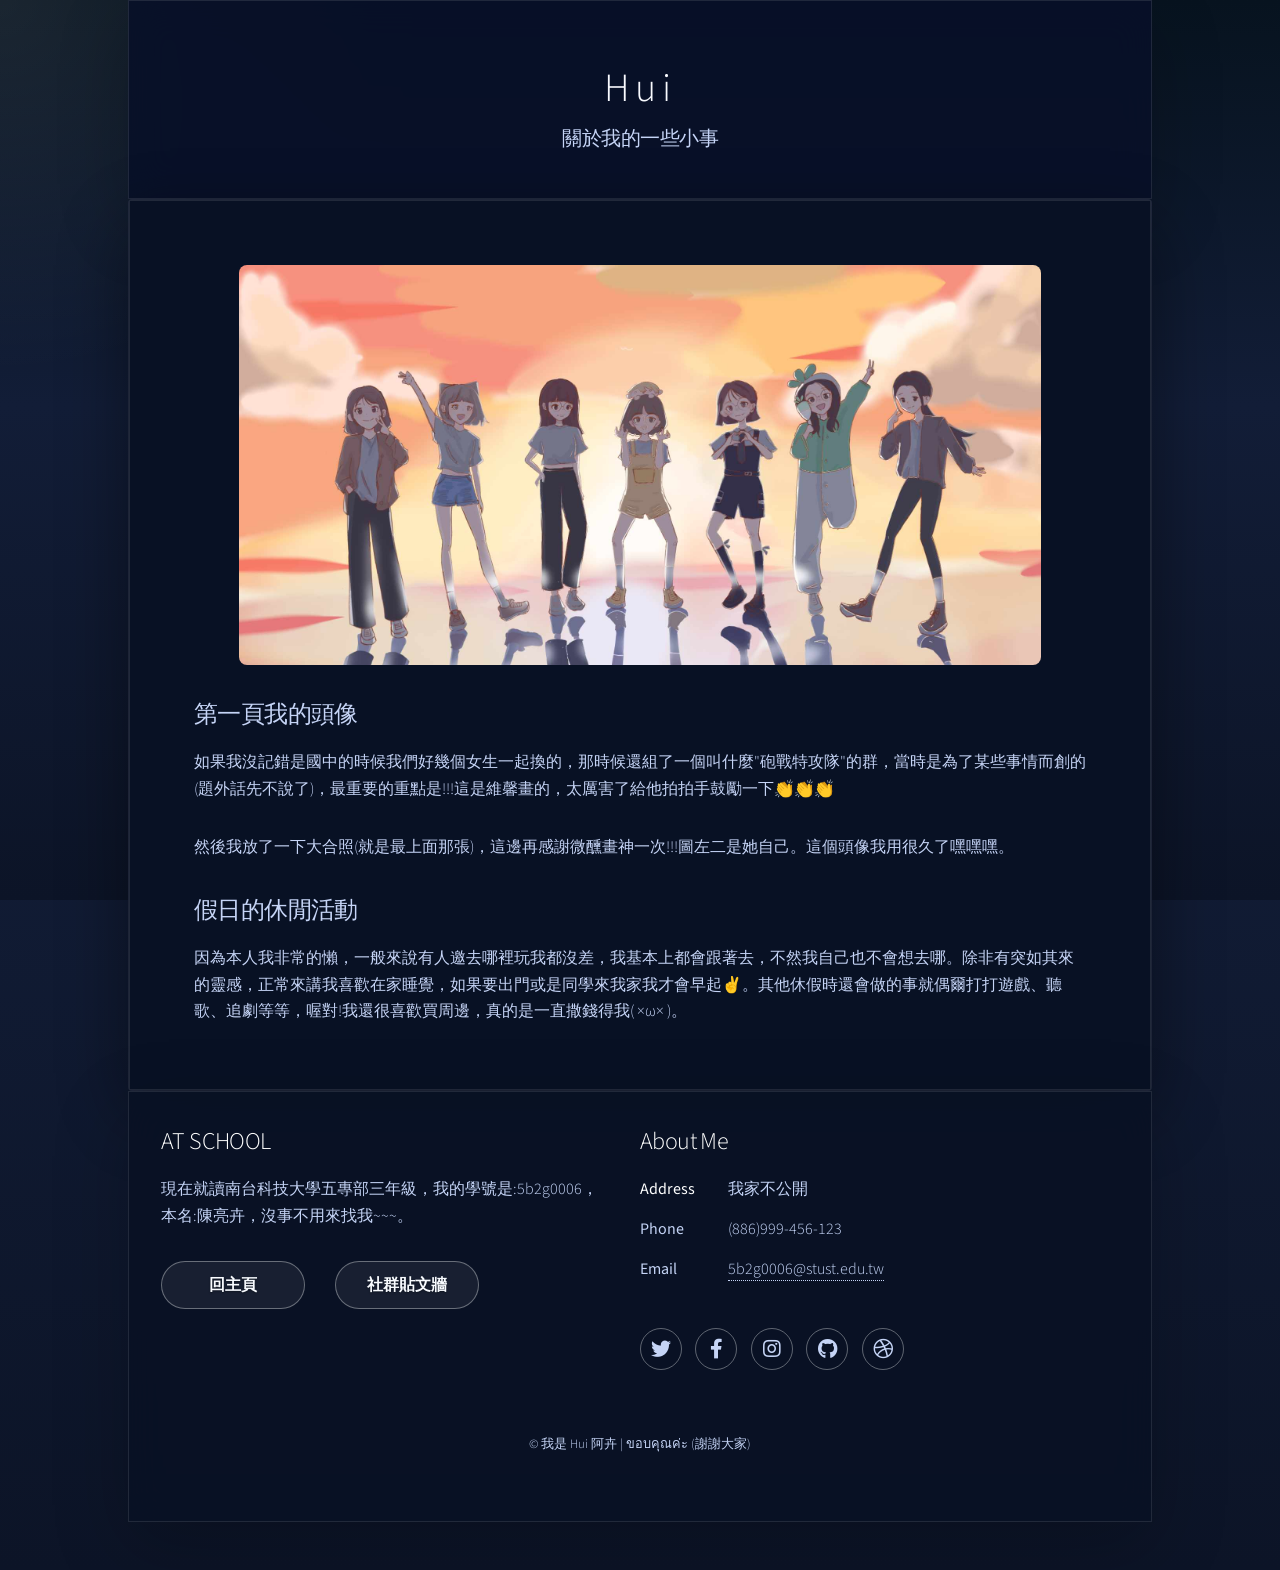
==== commit bc394814: "完成版1" ====
--- a/generic.html
+++ b/generic.html
@@ -49,6 +49,7 @@
 							<p>現在就讀南台科技大學五專部三年級，我的學號是:5b2g0006，本名:陳亮卉，沒事不用來找我~~~。</p>
 							<ul class="actions">
 								<li><a href="index.html" class="button">回主頁</a></li>
+								<li><a href="https://hui92796.github.io/0527/" class="button">社群貼文牆</a></li>
 							</ul>
 						</section>
 						<section>
--- a/assets/css/main.css
+++ b/assets/css/main.css
@@ -1,10 +1,10 @@
 @import url(fontawesome-all.min.css);
 @import 'https://fonts.googleapis.com/css?family=Source+Sans+Pro:300,400';
 
-/*
-	Stellar by HTML5 UP
-	html5up.net | @ajlkn
-	Free for personal and commercial use under the CCA 3.0 license (html5up.net/license)
+/*
+	Stellar by HTML5 UP
+	html5up.net | @ajlkn
+	Free for personal and commercial use under the CCA 3.0 license (html5up.net/license)
 */
 
 html, body, div, span, applet, object,
@@ -3690,14 +3690,19 @@
 		-webkit-flex-wrap: wrap;
 		-ms-flex-wrap: wrap;
 		flex-wrap: wrap;
-		padding: 5em 5em 3em 5em ;
-		width: calc(100% + 2em);
-		margin: 0 0 3em -2em;
+		padding: 5em 5em 3em 5em;
+		width: 100%;
+		box-sizing: border-box;
+		margin: 0 0 3em 0;
 	}
 
 		#footer > * {
 			width: calc(50% - 2em);
 			margin-left: 2em;
+		}
+
+		#footer > *:first-child {
+			margin-left: 0;
 		}
 
 		#footer .copyright {
@@ -3782,4 +3787,302 @@
 				max-width: 100%;
 			}
 
-		}+	}
+
+/* Custom premium theme overrides */
+
+html, body {
+	background: radial-gradient(circle at top left, rgba(255, 255, 255, 0.08), transparent 24%),
+		linear-gradient(180deg, #07131f 0%, #121d37 45%, #0c1427 100%);
+	color: #e8f4ff;
+}
+
+body {
+	background-attachment: fixed;
+}
+
+body, input, select, textarea {
+	color: #e8f4ff;
+}
+
+#header, #nav, #main, section.main, section.special, #footer {
+	background: rgba(8, 16, 40, 0.90) !important;
+	border: 1px solid rgba(255, 255, 255, 0.10) !important;
+	box-shadow: 0 24px 70px rgba(0, 0, 0, 0.22) !important;
+	backdrop-filter: blur(18px);
+}
+
+#header.alt {
+	background: rgba(10, 15, 35, 0.96) !important;
+}
+
+#header h1 {
+	color: #f9fbff !important;
+	letter-spacing: 0.13em;
+}
+
+.animated-title {
+	display: flex;
+	justify-content: center;
+	gap: 0.9rem;
+	font-size: clamp(2.4rem, 3.5vw, 4.5rem);
+	perspective: 1000px;
+	text-transform: uppercase;
+	font-weight: 900;
+	letter-spacing: 0.28em;
+	margin: 0;
+}
+
+.animated-title span {
+	display: inline-block;
+	padding: 0.15em 0.25em;
+	color: #f8fbff;
+	text-shadow: 0 0 0.5rem rgba(255,255,255,0.18);
+	background: linear-gradient(180deg, rgba(255,255,255,0.18), rgba(255,255,255,0.06));
+	border: 1px solid rgba(255,255,255,0.18);
+	box-shadow: 0 20px 60px rgba(0,0,0,0.18);
+	transform-style: preserve-3d;
+	transform: translateZ(0) rotateX(0deg);
+	animation: floatTitle 1.6s ease-in-out infinite both;
+}
+
+.animated-title span:nth-child(1) { animation-delay: 0s; }
+.animated-title span:nth-child(2) { animation-delay: 0.12s; }
+.animated-title span:nth-child(3) { animation-delay: 0.24s; }
+.animated-title span:nth-child(4) { animation-delay: 0.36s; }
+
+.subtitle {
+	margin: 1rem auto 0;
+	max-width: 34rem;
+	text-align: center;
+	font-size: 1rem;
+	color: rgba(248, 251, 255, 0.82);
+	letter-spacing: 0.08em;
+	line-height: 1.6;
+}
+
+@keyframes floatTitle {
+	0%, 100% {
+		transform: translateY(0) rotateX(0deg);
+		text-shadow: 0 0 0.5rem rgba(255,255,255,0.18);
+	}
+	50% {
+		transform: translateY(-0.45rem) rotateX(6deg);
+		text-shadow: 0 0 0.9rem rgba(255,255,255,0.35);
+	}
+}
+
+#header p,
+#footer p,
+#footer dl.alt dt,
+#footer dl.alt dd,
+#footer .icons li a,
+#main p,
+#main h3,
+#main h2,
+#main h1 {
+	color: #c5d4f6 !important;
+}
+
+#nav ul li a {
+	color: #d7e4ff !important;
+	transition: all 0.24s ease;
+}
+
+#nav ul li a.active,
+#nav ul li a:hover {
+	color: #ffffff !important;
+	background: rgba(255, 255, 255, 0.10) !important;
+	border-radius: 999px;
+	padding: 0.85em 1.2em;
+	box-shadow: inset 0 0 0 1px rgba(255, 255, 255, 0.08);
+}
+
+.spotlight .content,
+.features li,
+#footer,
+section.main,
+section.special {
+	background: rgba(9, 18, 36, 0.92) !important;
+}
+
+.spotlight .content {
+	padding: 2.4rem !important;
+}
+
+.features li {
+	padding: 1.8rem !important;
+}
+
+.features li h3 {
+	color: #f6f8ff !important;
+}
+
+ul.actions .button,
+.button,
+button,
+input[type="button"],
+input[type="submit"],
+input[type="reset"] {
+	border-radius: 999px !important;
+	padding: 0.95em 1.65em !important;
+	font-weight: 700 !important;
+	border: none !important;
+	min-width: 9em !important;
+	display: inline-flex !important;
+	align-items: center !important;
+	justify-content: center !important;
+	line-height: 1.2 !important;
+	min-height: 3rem !important;
+}
+
+ul.actions .button.primary,
+	.button.primary,
+	button.primary,
+	input[type="submit"].primary,
+	input[type="button"].primary,
+	input[type="reset"].primary {
+	background: linear-gradient(135deg, #6d5bff, #36c9ff) !important;
+	color: #fff !important;
+}
+
+ul.actions .button:hover,
+	.button:hover,
+	button:hover,
+	input[type="button"]:hover,
+	input[type="submit"]:hover,
+	input[type="reset"]:hover {
+	transform: translateY(-2px) !important;
+	box-shadow: 0 18px 48px rgba(9, 14, 33, 0.36) !important;
+	background: rgba(255, 255, 255, 0.14) !important;
+}
+
+.button.primary:hover,
+.primary:hover {
+	background: linear-gradient(135deg, #836bff, #5be4ff) !important;
+}
+
+#footer {
+	padding: 2rem 2rem 2.5rem !important;
+}
+
+#footer .actions {
+	gap: 0.9rem !important;
+}
+
+#footer .actions .button {
+	background: rgba(255, 255, 255, 0.06) !important;
+}
+
+#gameMenuDialog {
+	display: none;
+	position: fixed;
+	inset: 0;
+	align-items: center;
+	justify-content: center;
+	background: rgba(4, 11, 28, 0.92);
+	z-index: 1000;
+	padding: 1.5rem;
+}
+
+#gameMenuDialog > div {
+	padding: 2.2rem;
+	max-width: 420px;
+	background: rgba(10, 18, 36, 0.98);
+	border-radius: 24px;
+	box-shadow: 0 24px 62px rgba(0, 0, 0, 0.34);
+}
+
+#gameMenuDialog h3 {
+	margin: 0 0 1rem;
+	font-size: 1.2rem;
+	color: #f7f9ff;
+}
+
+#gameMenuDialog p {
+	margin: 0 0 1.3rem;
+	color: #b9c6ec;
+}
+
+#gameMenuDialog a {
+	display: block;
+	padding: 1em 1.2em;
+	border-radius: 16px;
+	text-decoration: none;
+	font-weight: 700;
+	transition: transform 0.22s ease, box-shadow 0.22s ease, background 0.22s ease;
+	margin-bottom: 0.9rem;
+}
+
+#gameMenuDialog a:last-child {
+	margin-bottom: 0;
+}
+
+#gameMenuDialog a#waterGameButton {
+	background: linear-gradient(135deg, #3b9dff, #61e7ff);
+	color: #08111f;
+}
+
+#gameMenuDialog a#mineGameButton {
+	background: linear-gradient(135deg, #f9b371, #ffd576);
+	color: #08111f;
+}
+
+#gameMenuDialog a#chillZoneButton {
+	background: linear-gradient(135deg, #7be77e, #a7ffb4);
+	color: #08111f;
+}
+
+#gameMenuDialog a#gameMenuCancel {
+	background: #4f5a75;
+	color: #f9fbff;
+}
+
+#gameMenuDialog a:hover {
+	transform: translateY(-2px);
+	box-shadow: 0 18px 36px rgba(0, 0, 0, 0.22);
+}
+
+/* Ensure button labels remain visible across the premium theme */
+.button,
+a.button,
+button,
+input[type="button"],
+input[type="submit"],
+input[type="reset"] {
+	color: #f8fbff !important;
+	text-shadow: 0 1px 2px rgba(0, 0, 0, 0.35) !important;
+}
+
+@media screen and (max-width: 980px) {
+	#footer,
+	#main,
+	section.main,
+	section.special {
+		background: rgba(7, 13, 26, 0.95) !important;
+	}
+}
+
+/* Hover scale for first-page images (微放大效果) */
+.spotlight .image img,
+.features li img,
+.statistics li img {
+	transition: transform 260ms cubic-bezier(.2,.9,.2,1), box-shadow 260ms ease;
+	transform-origin: center center;
+	will-change: transform;
+}
+.spotlight .image img:hover,
+.features li img:hover,
+.statistics li img:hover {
+	transform: scale(1.06);
+	box-shadow: 0 24px 48px rgba(2,8,20,0.32);
+}
+
+@media screen and (max-width: 736px) {
+	.spotlight .image img,
+	.features li img,
+	.statistics li img {
+		transform: none !important;
+		box-shadow: none !important;
+	}
+}
